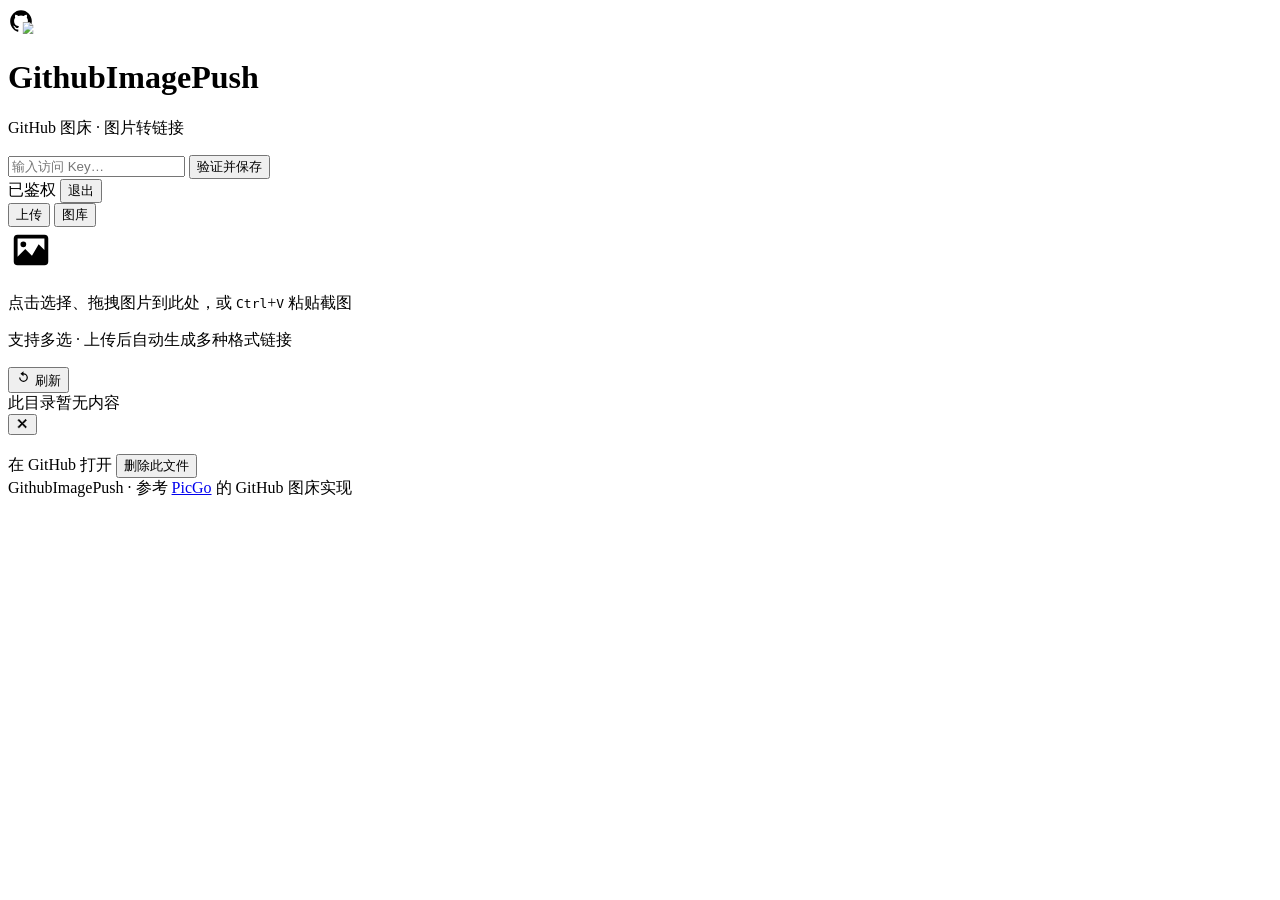
==== internal/server/web/index.html @ 06504367 "feat: initial release of GithubImagePush v1.0.0 GitHub-backed image hosting web service (single bina" ====
<!DOCTYPE html>
<html lang="zh-CN">
<head>
  <meta charset="UTF-8" />
  <meta name="viewport" content="width=device-width, initial-scale=1.0" />
  <meta name="referrer" content="no-referrer" />
  <title>GithubImagePush · GitHub 图床</title>
  <link rel="icon" href="/favicon.svg" type="image/svg+xml" />
  <link rel="stylesheet" href="/style.css" />
</head>
<body>
  <header class="topbar">
    <div class="topbar-inner">
      <div class="brand">
        <svg class="logo" viewBox="0 0 24 24" width="26" height="26" aria-hidden="true">
          <path fill="currentColor" d="M12 2C6.48 2 2 6.58 2 12.25c0 4.53 2.87 8.37 6.84 9.72.5.1.68-.22.68-.49 0-.24-.01-.87-.01-1.7-2.78.62-3.37-1.37-3.37-1.37-.45-1.18-1.11-1.5-1.11-1.5-.91-.64.07-.62.07-.62 1 .07 1.53 1.06 1.53 1.06.9 1.57 2.35 1.12 2.92.85.09-.66.35-1.12.63-1.37-2.22-.26-4.56-1.14-4.56-5.07 0-1.12.39-2.03 1.03-2.75-.1-.26-.45-1.3.1-2.7 0 0 .84-.28 2.75 1.05a9.3 9.3 0 0 1 5 0c1.91-1.33 2.75-1.05 2.75-1.05.55 1.4.2 2.44.1 2.7.64.72 1.03 1.63 1.03 2.75 0 3.94-2.34 4.8-4.57 5.06.36.32.68.94.68 1.9 0 1.37-.01 2.47-.01 2.81 0 .27.18.6.69.49A10.25 10.25 0 0 0 22 12.25C22 6.58 17.52 2 12 2Z"/>
          <image href="/favicon.svg" x="13" y="13" width="11" height="11"/>
        </svg>
        <div>
          <h1>GithubImagePush</h1>
          <p class="subtitle">GitHub 图床 · 图片转链接</p>
        </div>
      </div>

      <div class="auth-box" id="authBox">
        <!-- 未鉴权：输入 Key -->
        <div class="auth-form" id="authForm">
          <input type="password" id="keyInput" placeholder="输入访问 Key…" autocomplete="off" spellcheck="false" />
          <button class="btn primary" id="saveKeyBtn">验证并保存</button>
        </div>
        <!-- 已鉴权：状态 -->
        <div class="auth-ok hidden" id="authOk">
          <span class="chip ok" id="authChip">已鉴权</span>
          <button class="btn ghost small" id="logoutBtn" title="清除本地保存的 Key">退出</button>
        </div>
      </div>
    </div>
  </header>

  <main class="container">
    <!-- 服务端配置未就绪提示 -->
    <div class="alert warn hidden" id="cfgAlert"></div>

    <nav class="tabs">
      <button class="tab active" data-tab="upload">上传</button>
      <button class="tab" data-tab="gallery">图库</button>
    </nav>

    <!-- ============ 上传 ============ -->
    <section id="tab-upload" class="tabpanel">
      <div class="card dropzone" id="dropzone" tabindex="0" role="button" aria-label="选择或拖拽图片上传">
        <svg viewBox="0 0 24 24" width="46" height="46" aria-hidden="true">
          <path fill="currentColor" d="M5 4h14a2 2 0 0 1 2 2v12a2 2 0 0 1-2 2H5a2 2 0 0 1-2-2V6a2 2 0 0 1 2-2Zm0 2v9.5l4-4 3.5 3.5L16 9l3 3V6H5Zm3 1.5a1.5 1.5 0 1 1 0 3 1.5 1.5 0 0 1 0-3Z"/>
        </svg>
        <p class="dz-main">点击选择、拖拽图片到此处，或 <kbd>Ctrl</kbd>+<kbd>V</kbd> 粘贴截图</p>
        <p class="dz-sub" id="dzHint">支持多选 · 上传后自动生成多种格式链接</p>
        <input type="file" id="fileInput" multiple accept="image/*" hidden />
      </div>

      <div id="uploadList" class="upload-list"></div>
    </section>

    <!-- ============ 图库 ============ -->
    <section id="tab-gallery" class="tabpanel hidden">
      <div class="gallery-toolbar">
        <div class="breadcrumb" id="breadcrumb"></div>
        <button class="btn ghost" id="refreshBtn">
          <svg viewBox="0 0 24 24" width="15" height="15" aria-hidden="true"><path fill="currentColor" d="M12 5V2L7 6l5 4V7a5 5 0 1 1-5 5H5a7 7 0 1 0 7-7Z"/></svg>
          刷新
        </button>
      </div>
      <div class="gallery-grid" id="galleryGrid"></div>
      <div class="empty hidden" id="galleryEmpty">此目录暂无内容</div>
    </section>
  </main>

  <!-- 图片详情弹层 -->
  <div class="modal hidden" id="detailModal">
    <div class="modal-backdrop" data-close="1"></div>
    <div class="modal-card">
      <button class="modal-close" data-close="1" aria-label="关闭">✕</button>
      <div class="modal-preview" id="detailPreview"></div>
      <div class="modal-info">
        <h3 id="detailName"></h3>
        <p class="muted" id="detailMeta"></p>
        <div class="link-rows" id="detailLinks"></div>
        <div class="modal-actions">
          <a class="btn ghost" id="detailOpen" target="_blank" rel="noopener">在 GitHub 打开</a>
          <button class="btn danger" id="detailDelete">删除此文件</button>
        </div>
      </div>
    </div>
  </div>

  <div class="toast-wrap" id="toastWrap"></div>

  <footer class="footer">
    <span>GithubImagePush · 参考 <a href="https://github.com/Molunerfinn/PicGo" target="_blank" rel="noopener">PicGo</a> 的 GitHub 图床实现</span>
  </footer>

  <script src="/app.js"></script>
</body>
</html>
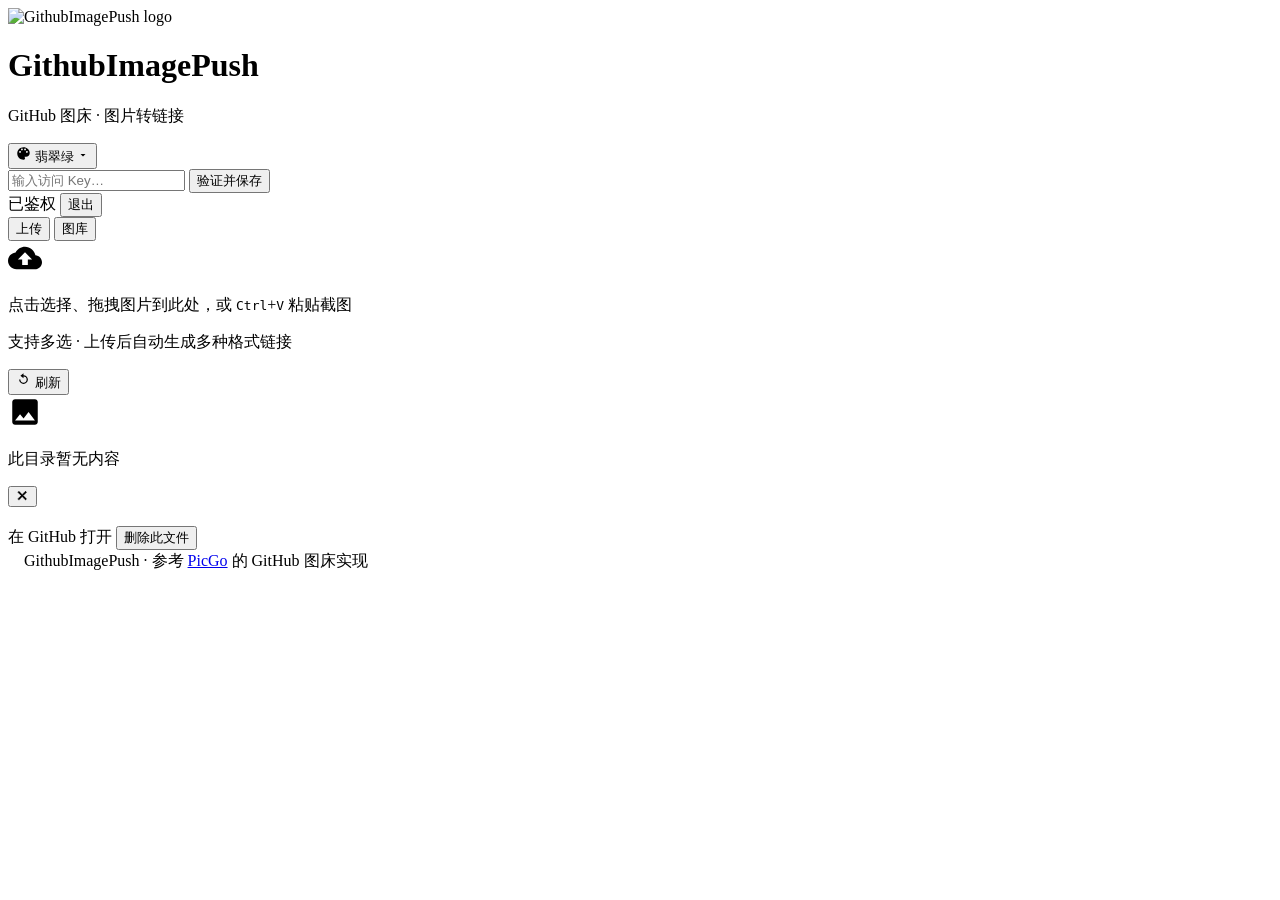
==== commit 700bcd3b: "feat(web): redesign UI with switchable color themes and new logo - Rewrite stylesheet: emerald as de" ====
--- a/internal/server/web/index.html
+++ b/internal/server/web/index.html
@@ -5,17 +5,28 @@
   <meta name="viewport" content="width=device-width, initial-scale=1.0" />
   <meta name="referrer" content="no-referrer" />
   <title>GithubImagePush · GitHub 图床</title>
-  <link rel="icon" href="/favicon.svg" type="image/svg+xml" />
+  <meta name="theme-color" content="#059669" media="(prefers-color-scheme: light)" />
+  <meta name="theme-color" content="#0a100e" media="(prefers-color-scheme: dark)" />
+  <link rel="icon" type="image/png" href="/favicon.png?v=3" />
+  <link rel="apple-touch-icon" href="/favicon.png?v=3" />
   <link rel="stylesheet" href="/style.css" />
+  <script>
+    /* 配色主题：URL ?theme= 优先，其次记忆的上次选择；在首屏绘制前应用避免闪烁 */
+    (function () {
+      var m = location.search.match(/[?&]theme=(emerald|sunset|violet|graphite)\b/);
+      var t = m ? m[1] : "";
+      if (!t) { try { t = localStorage.getItem("gip_theme") || ""; } catch (e) {} }
+      if (t && t !== "emerald") document.documentElement.dataset.theme = t;
+    })();
+  </script>
 </head>
 <body>
   <header class="topbar">
     <div class="topbar-inner">
       <div class="brand">
-        <svg class="logo" viewBox="0 0 24 24" width="26" height="26" aria-hidden="true">
-          <path fill="currentColor" d="M12 2C6.48 2 2 6.58 2 12.25c0 4.53 2.87 8.37 6.84 9.72.5.1.68-.22.68-.49 0-.24-.01-.87-.01-1.7-2.78.62-3.37-1.37-3.37-1.37-.45-1.18-1.11-1.5-1.11-1.5-.91-.64.07-.62.07-.62 1 .07 1.53 1.06 1.53 1.06.9 1.57 2.35 1.12 2.92.85.09-.66.35-1.12.63-1.37-2.22-.26-4.56-1.14-4.56-5.07 0-1.12.39-2.03 1.03-2.75-.1-.26-.45-1.3.1-2.7 0 0 .84-.28 2.75 1.05a9.3 9.3 0 0 1 5 0c1.91-1.33 2.75-1.05 2.75-1.05.55 1.4.2 2.44.1 2.7.64.72 1.03 1.63 1.03 2.75 0 3.94-2.34 4.8-4.57 5.06.36.32.68.94.68 1.9 0 1.37-.01 2.47-.01 2.81 0 .27.18.6.69.49A10.25 10.25 0 0 0 22 12.25C22 6.58 17.52 2 12 2Z"/>
-          <image href="/favicon.svg" x="13" y="13" width="11" height="11"/>
-        </svg>
+        <span class="logo-badge">
+          <img src="/logo.png" alt="GithubImagePush logo" width="34" height="34" />
+        </span>
         <div>
           <h1>GithubImagePush</h1>
           <p class="subtitle">GitHub 图床 · 图片转链接</p>
@@ -23,6 +34,15 @@
       </div>
 
       <div class="auth-box" id="authBox">
+        <!-- 配色主题切换 -->
+        <div class="theme-switch" id="themeSwitch">
+          <button class="btn ghost small" id="themeBtn" aria-haspopup="menu" aria-expanded="false" title="切换配色主题">
+            <svg viewBox="0 0 24 24" width="15" height="15" aria-hidden="true"><path fill="currentColor" d="M12 2C6.49 2 2 6.49 2 12s4.49 10 10 10c1.38 0 2.5-1.12 2.5-2.5 0-.61-.23-1.2-.64-1.67-.08-.1-.13-.21-.13-.33 0-.28.22-.5.5-.5H16c3.31 0 6-2.69 6-6 0-4.96-4.49-9-10-9Zm-5.5 9c-.83 0-1.5-.67-1.5-1.5S5.67 8 6.5 8 8 8.67 8 9.5 7.33 11 6.5 11Zm3-4C8.67 7 8 6.33 8 5.5S8.67 4 9.5 4s1.5.67 1.5 1.5S10.33 7 9.5 7Zm5 0c-.83 0-1.5-.67-1.5-1.5S13.67 4 14.5 4s1.5.67 1.5 1.5S15.33 7 14.5 7Zm3 4c-.83 0-1.5-.67-1.5-1.5S16.67 8 17.5 8s1.5.67 1.5 1.5-.67 1.5-1.5 1.5Z"/></svg>
+            <span id="themeBtnLabel">翡翠绿</span>
+            <svg class="caret" viewBox="0 0 24 24" width="12" height="12" aria-hidden="true"><path fill="currentColor" d="M7 10l5 5 5-5z"/></svg>
+          </button>
+          <div class="theme-menu hidden" id="themeMenu" role="menu" aria-label="配色主题"></div>
+        </div>
         <!-- 未鉴权：输入 Key -->
         <div class="auth-form" id="authForm">
           <input type="password" id="keyInput" placeholder="输入访问 Key…" autocomplete="off" spellcheck="false" />
@@ -49,10 +69,12 @@
     <!-- ============ 上传 ============ -->
     <section id="tab-upload" class="tabpanel">
       <div class="card dropzone" id="dropzone" tabindex="0" role="button" aria-label="选择或拖拽图片上传">
-        <svg viewBox="0 0 24 24" width="46" height="46" aria-hidden="true">
-          <path fill="currentColor" d="M5 4h14a2 2 0 0 1 2 2v12a2 2 0 0 1-2 2H5a2 2 0 0 1-2-2V6a2 2 0 0 1 2-2Zm0 2v9.5l4-4 3.5 3.5L16 9l3 3V6H5Zm3 1.5a1.5 1.5 0 1 1 0 3 1.5 1.5 0 0 1 0-3Z"/>
-        </svg>
-        <p class="dz-main">点击选择、拖拽图片到此处，或 <kbd>Ctrl</kbd>+<kbd>V</kbd> 粘贴截图</p>
+        <div class="dz-icon" aria-hidden="true">
+          <svg viewBox="0 0 24 24" width="34" height="34">
+            <path fill="currentColor" d="M19.35 10.04C18.67 6.59 15.64 4 12 4 9.11 4 6.6 5.64 5.35 8.04 2.34 8.36 0 10.91 0 14c0 3.31 2.69 6 6 6h13c2.76 0 5-2.24 5-5 0-2.64-2.05-4.78-4.65-4.96zM14 13v4h-4v-4H7l5-5 5 5h-3z"/>
+          </svg>
+        </div>
+        <p class="dz-main">点击选择、拖拽图片到此处，或 <kbd id="pasteKey">Ctrl</kbd>+<kbd>V</kbd> 粘贴截图</p>
         <p class="dz-sub" id="dzHint">支持多选 · 上传后自动生成多种格式链接</p>
         <input type="file" id="fileInput" multiple accept="image/*" hidden />
       </div>
@@ -70,7 +92,14 @@
         </button>
       </div>
       <div class="gallery-grid" id="galleryGrid"></div>
-      <div class="empty hidden" id="galleryEmpty">此目录暂无内容</div>
+      <div class="empty hidden" id="galleryEmpty">
+        <div class="empty-icon" aria-hidden="true">
+          <svg viewBox="0 0 24 24" width="34" height="34">
+            <path fill="currentColor" d="M21 19V5c0-1.1-.9-2-2-2H5c-1.1 0-2 .9-2 2v14c0 1.1.9 2 2 2h14c1.1 0 2-.9 2-2zM8.5 13.5l2.5 3.01L14.5 12l4.5 6H5l3.5-4.5z"/>
+          </svg>
+        </div>
+        <p id="galleryEmptyText">此目录暂无内容</p>
+      </div>
     </section>
   </main>
 
@@ -95,7 +124,7 @@
   <div class="toast-wrap" id="toastWrap"></div>
 
   <footer class="footer">
-    <span>GithubImagePush · 参考 <a href="https://github.com/Molunerfinn/PicGo" target="_blank" rel="noopener">PicGo</a> 的 GitHub 图床实现</span>
+    <span><img class="footer-logo" src="/logo.png" alt="" width="16" height="16" />GithubImagePush · 参考 <a href="https://github.com/Molunerfinn/PicGo" target="_blank" rel="noopener">PicGo</a> 的 GitHub 图床实现</span>
   </footer>
 
   <script src="/app.js"></script>
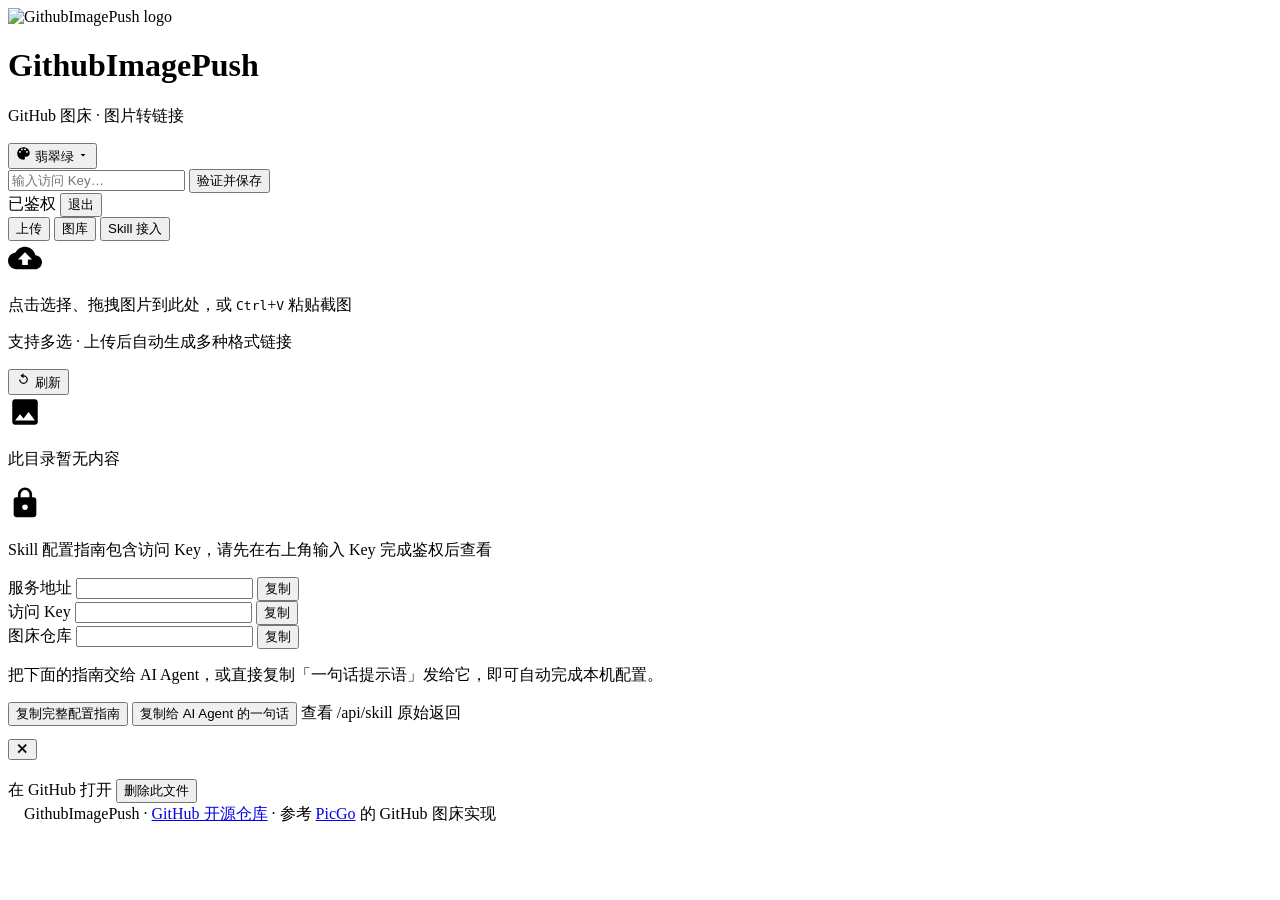
==== commit 28161161: "feat(web): add AI Agent skill onboarding page and /api/skill guide API - New "Skill 接入" tab (auth-ga" ====
--- a/internal/server/web/index.html
+++ b/internal/server/web/index.html
@@ -64,6 +64,7 @@
     <nav class="tabs">
       <button class="tab active" data-tab="upload">上传</button>
       <button class="tab" data-tab="gallery">图库</button>
+      <button class="tab" data-tab="skill">Skill 接入</button>
     </nav>
 
     <!-- ============ 上传 ============ -->
@@ -101,6 +102,47 @@
         <p id="galleryEmptyText">此目录暂无内容</p>
       </div>
     </section>
+
+    <!-- ============ Skill 接入（供 AI Agent 读取的配置指南，需鉴权） ============ -->
+    <section id="tab-skill" class="tabpanel hidden">
+      <div class="empty hidden" id="skillAuth">
+        <div class="empty-icon" aria-hidden="true">
+          <svg viewBox="0 0 24 24" width="34" height="34">
+            <path fill="currentColor" d="M18 8h-1V6a5 5 0 0 0-10 0v2H6a2 2 0 0 0-2 2v10a2 2 0 0 0 2 2h12a2 2 0 0 0 2-2V10a2 2 0 0 0-2-2zm-6 9a2 2 0 1 1 2-2 2 2 0 0 1-2 2zm3.1-9H8.9V6a3.1 3.1 0 0 1 6.2 0z"/>
+          </svg>
+        </div>
+        <p>Skill 配置指南包含访问 Key，请先在右上角输入 Key 完成鉴权后查看</p>
+      </div>
+
+      <div id="skillBody" class="hidden">
+        <div class="card skill-info">
+          <div class="skill-rows">
+            <div class="link-row-item">
+              <label>服务地址</label>
+              <input readonly id="skillUrl" />
+              <button class="btn ghost small" id="skillCopyUrl">复制</button>
+            </div>
+            <div class="link-row-item">
+              <label>访问 Key</label>
+              <input readonly id="skillKeyVal" />
+              <button class="btn ghost small" id="skillCopyKey">复制</button>
+            </div>
+            <div class="link-row-item">
+              <label>图床仓库</label>
+              <input readonly id="skillRepo" />
+              <button class="btn ghost small" id="skillCopyRepo">复制</button>
+            </div>
+          </div>
+          <p class="muted skill-note">把下面的指南交给 AI Agent，或直接复制「一句话提示语」发给它，即可自动完成本机配置。</p>
+          <div class="skill-actions">
+            <button class="btn primary" id="skillCopyGuide">复制完整配置指南</button>
+            <button class="btn ghost" id="skillCopyPrompt">复制给 AI Agent 的一句话</button>
+            <a class="btn ghost" id="skillApiLink" target="_blank" rel="noopener">查看 /api/skill 原始返回</a>
+          </div>
+        </div>
+        <pre class="card skill-guide" id="skillGuide"></pre>
+      </div>
+    </section>
   </main>
 
   <!-- 图片详情弹层 -->
@@ -124,7 +166,7 @@
   <div class="toast-wrap" id="toastWrap"></div>
 
   <footer class="footer">
-    <span><img class="footer-logo" src="/logo.png" alt="" width="16" height="16" />GithubImagePush · 参考 <a href="https://github.com/Molunerfinn/PicGo" target="_blank" rel="noopener">PicGo</a> 的 GitHub 图床实现</span>
+    <span><img class="footer-logo" src="/logo.png" alt="" width="16" height="16" />GithubImagePush · <a href="https://github.com/JeckChen666/GithubImagePush" target="_blank" rel="noopener">GitHub 开源仓库</a> · 参考 <a href="https://github.com/Molunerfinn/PicGo" target="_blank" rel="noopener">PicGo</a> 的 GitHub 图床实现</span>
   </footer>
 
   <script src="/app.js"></script>
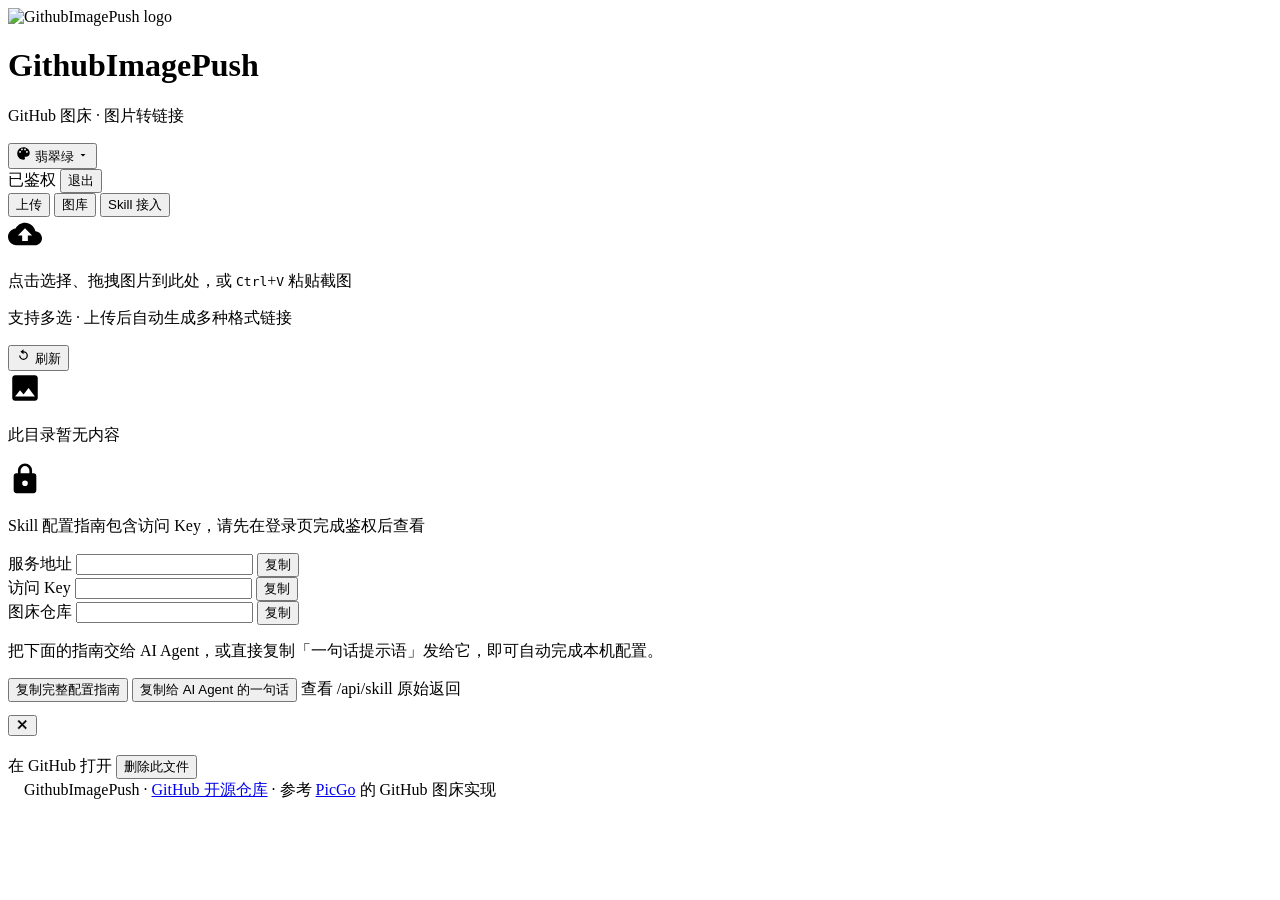
==== commit 8309ded1: "feat: 新增独立登录页 /login，Key 配置从右上角迁出，未登录访问自动跳转" ====
--- a/internal/server/web/index.html
+++ b/internal/server/web/index.html
@@ -43,15 +43,10 @@
           </button>
           <div class="theme-menu hidden" id="themeMenu" role="menu" aria-label="配色主题"></div>
         </div>
-        <!-- 未鉴权：输入 Key -->
-        <div class="auth-form" id="authForm">
-          <input type="password" id="keyInput" placeholder="输入访问 Key…" autocomplete="off" spellcheck="false" />
-          <button class="btn primary" id="saveKeyBtn">验证并保存</button>
-        </div>
-        <!-- 已鉴权：状态 -->
+        <!-- 已鉴权：状态（未鉴权时由 app.js 跳转到独立登录页 /login） -->
         <div class="auth-ok hidden" id="authOk">
           <span class="chip ok" id="authChip">已鉴权</span>
-          <button class="btn ghost small" id="logoutBtn" title="清除本地保存的 Key">退出</button>
+          <button class="btn ghost small" id="logoutBtn" title="退出登录并清除本地保存的 Key">退出</button>
         </div>
       </div>
     </div>
@@ -111,7 +106,7 @@
             <path fill="currentColor" d="M18 8h-1V6a5 5 0 0 0-10 0v2H6a2 2 0 0 0-2 2v10a2 2 0 0 0 2 2h12a2 2 0 0 0 2-2V10a2 2 0 0 0-2-2zm-6 9a2 2 0 1 1 2-2 2 2 0 0 1-2 2zm3.1-9H8.9V6a3.1 3.1 0 0 1 6.2 0z"/>
           </svg>
         </div>
-        <p>Skill 配置指南包含访问 Key，请先在右上角输入 Key 完成鉴权后查看</p>
+        <p>Skill 配置指南包含访问 Key，请先在登录页完成鉴权后查看</p>
       </div>
 
       <div id="skillBody" class="hidden">
